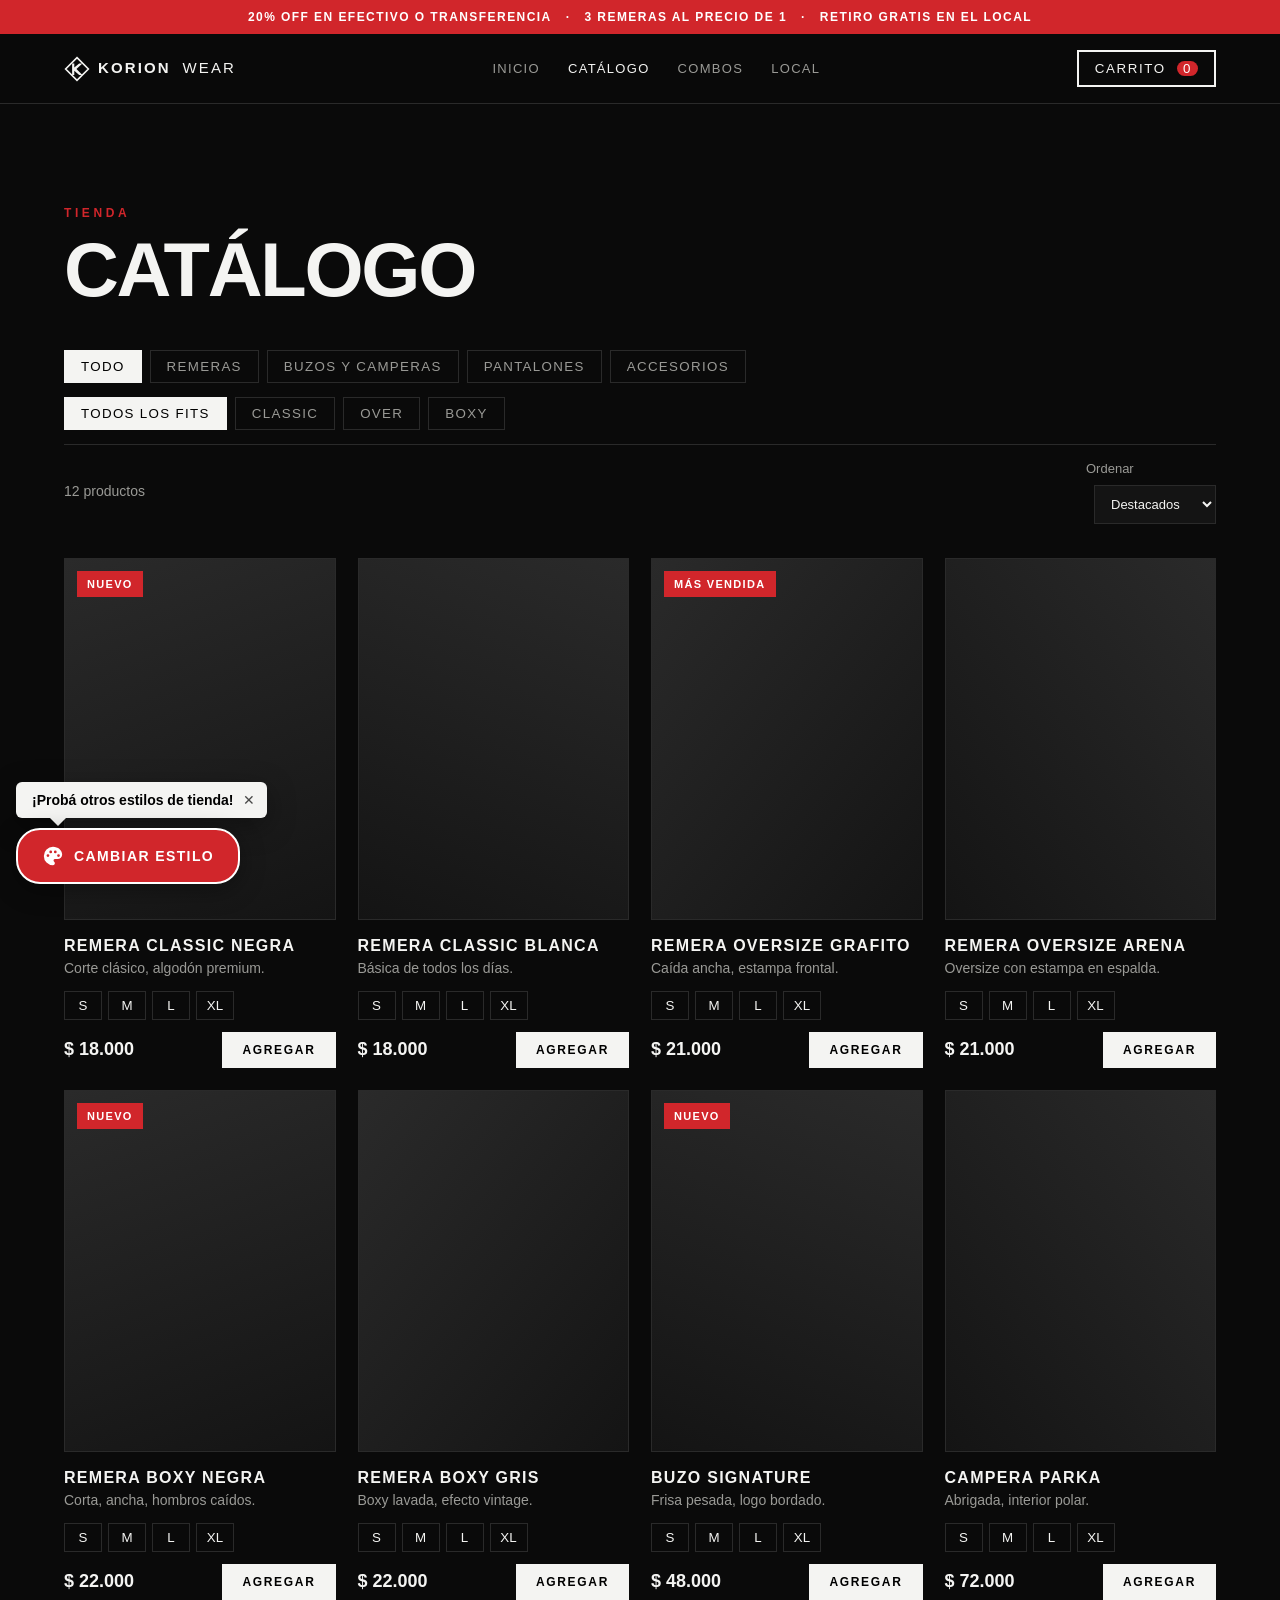
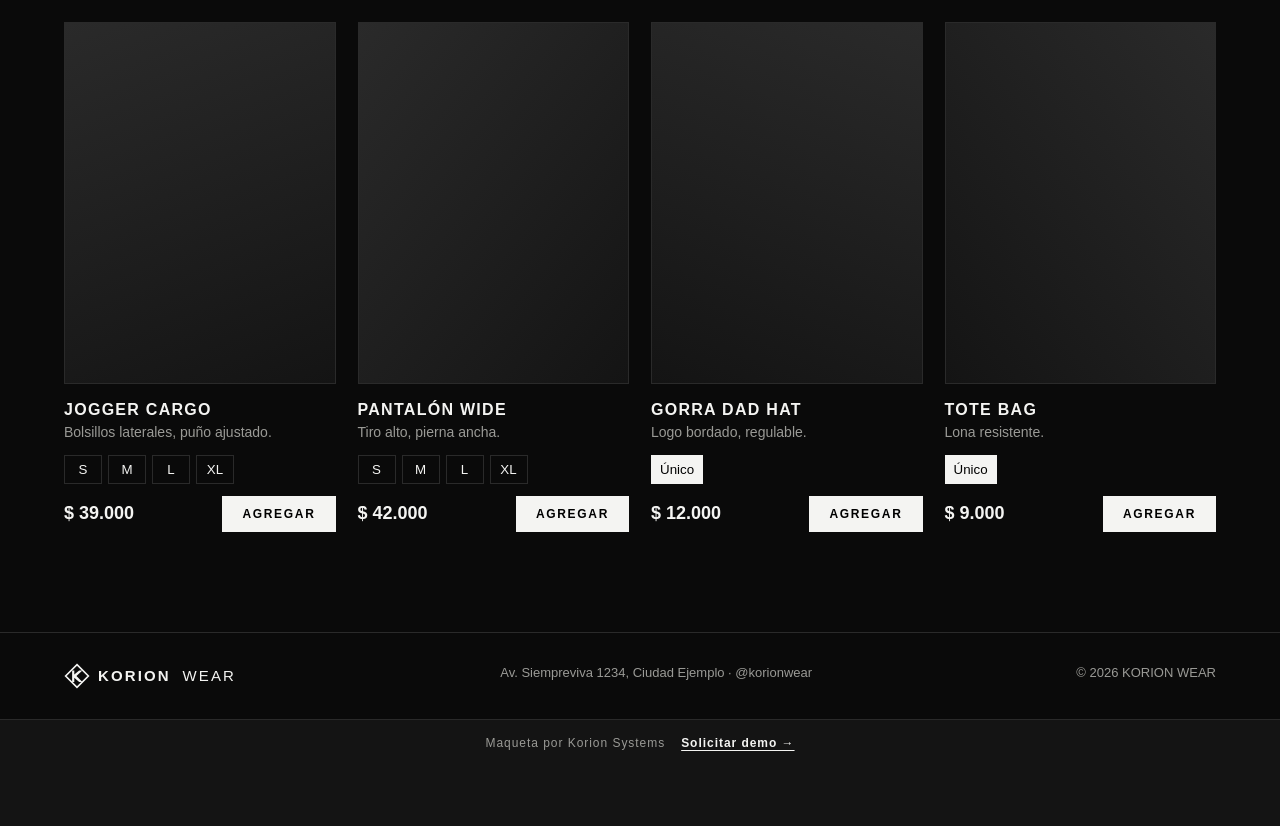
==== catalogo.html @ 6820a836 "Add Korion Wear storefront demo with catalog, combos, cart, checkout and theme switcher Co-Authored-" ====
<!doctype html>
<html lang="es">
<head>
<meta charset="utf-8">
<meta name="viewport" content="width=device-width, initial-scale=1">
<title>Catálogo — Korion Wear</title>
<link rel="stylesheet" href="styles.css">
<script>try{var t=sessionStorage.getItem("theme");if(t)document.documentElement.dataset.theme=t}catch(e){}</script>
</head>
<body data-page="catalog">
<main class="section">
  <div class="head"><p class="eyebrow">Tienda</p><h1 class="h-page">Catálogo</h1></div>
  <div class="filters">
    <div class="chips" id="catChips"></div>
    <div class="chips" id="fitChips"></div>
    <div class="sortbar">
      <span id="resultCount"></span>
      <label>Ordenar
        <select id="sort">
          <option value="default">Destacados</option>
          <option value="asc">Menor precio</option>
          <option value="desc">Mayor precio</option>
        </select>
      </label>
    </div>
  </div>
  <div class="grid" id="grid"></div>
</main>
<script src="js/data.js"></script>
<script src="js/app.js"></script>
<script src="js/pages.js"></script>
</body>
</html>
---- styles.css ----
:root{
  --bg:#0a0a0a; --bg2:#141414; --fg:#f4f4f2; --mute:#9a9a96; --red:#d1262b; --line:#2a2a2a;
  --inv:#000; --on-acc:#fff; --btn:var(--fg); --btn-ink:var(--inv); --glow:#1f1f1f; --ph:#2a2a2a;
  --font:"Helvetica Neue",Arial,sans-serif; --font-head:var(--font); --tt:uppercase; --r:0px; --stroke:2px;
}
*{box-sizing:border-box;margin:0;padding:0}
html{scroll-behavior:smooth}
body{background:var(--bg);color:var(--fg);font-family:var(--font);line-height:1.5;-webkit-font-smoothing:antialiased}
a{color:inherit;text-decoration:none}

.topbar{display:flex;justify-content:center;gap:14px;flex-wrap:wrap;background:var(--red);color:var(--on-acc);font-size:12px;letter-spacing:.12em;text-transform:uppercase;padding:8px 16px;font-weight:700}

.nav{position:sticky;top:0;z-index:10;display:flex;align-items:center;justify-content:space-between;padding:16px 5vw;background:color-mix(in srgb,var(--bg) 88%,transparent);backdrop-filter:blur(10px);border-bottom:1px solid var(--line)}
.logo{font-weight:900;letter-spacing:.14em;font-size:15px}
.logo b{font-weight:300;margin-left:4px}
.logo{display:inline-flex;align-items:center;gap:8px}
.mk{width:26px;height:26px;color:var(--fg)}
.pin{width:64px;height:64px;color:var(--red)}
.nav nav{display:flex;gap:28px;font-size:13px;letter-spacing:.1em;text-transform:uppercase;color:var(--mute)}
.nav nav a:hover{color:var(--fg)}

.btn{display:inline-block;background:var(--btn);color:var(--btn-ink);padding:15px 30px;font-weight:800;font-size:13px;letter-spacing:.14em;text-transform:uppercase;border:2px solid var(--btn);transition:.2s}
.btn:hover{background:transparent;color:var(--btn)}
.btn-ghost{background:transparent;color:var(--fg);border-color:var(--fg)}
.btn-ghost:hover{background:var(--fg);color:var(--inv)}
.btn-sm{padding:9px 18px;font-size:12px}

.eyebrow{font-size:12px;letter-spacing:.3em;text-transform:uppercase;color:var(--red);font-weight:800;margin-bottom:14px}
.lead{color:var(--mute);font-size:18px;max-width:520px;margin:18px 0 30px}

.hero{position:relative;min-height:82vh;display:flex;align-items:center;padding:0 5vw;overflow:hidden;background:radial-gradient(circle at 75% 45%,var(--glow) 0,var(--bg) 60%)}
.hero-bg{position:absolute;left:-2vw;bottom:-4vw;font-size:19vw;font-weight:900;color:transparent;-webkit-text-stroke:1px var(--line);white-space:nowrap;line-height:1;user-select:none}
.hero-content{position:relative;z-index:2}
h1{font-size:clamp(56px,10vw,150px);line-height:.9;font-weight:900;text-transform:uppercase;letter-spacing:-.03em}
h1 span{color:transparent;-webkit-text-stroke:var(--stroke) var(--fg)}
.hero-skull{position:absolute;right:8vw;top:50%;transform:translateY(-50%) rotate(8deg);width:min(40vw,420px);height:min(40vw,420px);color:var(--fg);opacity:.9}
.cta{display:flex;gap:14px;flex-wrap:wrap}
.cta.center{justify-content:center}

.marquee{overflow:hidden;background:var(--btn);color:var(--btn-ink);border-block:2px solid var(--inv)}
.track{display:flex;gap:40px;width:max-content;padding:14px 0;animation:slide 28s linear infinite;font-weight:900;text-transform:uppercase;letter-spacing:.14em;font-size:15px}
@keyframes slide{to{transform:translateX(-50%)}}

.section{padding:100px 5vw}
.section.dark{background:var(--bg2)}
.head{margin-bottom:46px}
h2{font-size:clamp(34px,5vw,64px);line-height:1;font-weight:900;text-transform:uppercase;letter-spacing:-.02em}

.grid{display:grid;grid-template-columns:repeat(4,1fr);gap:22px}
.card h3{margin-top:14px;font-size:16px;text-transform:uppercase;letter-spacing:.08em}
.card p{color:var(--mute);font-size:14px}
.img{position:relative;aspect-ratio:3/4;border:1px solid var(--line);overflow:hidden;transition:.3s;display:flex;align-items:center;justify-content:center}
.img::after{content:"";width:64px;height:64px;opacity:.3;background:currentColor;-webkit-mask:url("data:image/svg+xml,%3Csvg xmlns='http://www.w3.org/2000/svg' viewBox='0 0 48 48'%3E%3Cpath d='M24 3 45 24 24 45 3 24Z' fill='none' stroke='black' stroke-width='3'/%3E%3Cpath d='M15 14h4v7l9-7h6l-11 10 11 11h-6l-9-8v8h-4Z'/%3E%3C/svg%3E") center/contain no-repeat;mask:url("data:image/svg+xml,%3Csvg xmlns='http://www.w3.org/2000/svg' viewBox='0 0 48 48'%3E%3Cpath d='M24 3 45 24 24 45 3 24Z' fill='none' stroke='black' stroke-width='3'/%3E%3Cpath d='M15 14h4v7l9-7h6l-11 10 11 11h-6l-9-8v8h-4Z'/%3E%3C/svg%3E") center/contain no-repeat}
.card:hover .img{transform:translateY(-6px);border-color:var(--fg)}
.i1{background:linear-gradient(160deg,var(--ph),var(--bg2))}
.i2{background:linear-gradient(200deg,var(--ph),var(--bg2))}
.i3{background:linear-gradient(130deg,var(--ph),var(--bg2))}
.i4{background:linear-gradient(230deg,var(--ph),var(--bg2))}
.tag{position:absolute;top:12px;left:12px;z-index:2;background:var(--red);color:var(--on-acc);font-size:11px;font-weight:800;letter-spacing:.12em;text-transform:uppercase;padding:5px 10px}

.fits{display:grid;grid-template-columns:repeat(3,1fr);gap:22px}
.fit{border:1px solid var(--line);padding:40px 30px;transition:.25s}
.fit:hover{background:var(--btn);color:var(--btn-ink)}
.fit:hover p,.fit:hover span{color:inherit;opacity:.75}
.fit span{color:var(--red);font-weight:900;font-size:14px;letter-spacing:.2em}
.fit h3{font-size:44px;text-transform:uppercase;font-weight:900;margin:50px 0 10px}
.fit p{color:var(--mute)}

.combo{display:grid;grid-template-columns:1.4fr 1fr;gap:50px;align-items:center}
.badge{aspect-ratio:1;max-width:340px;justify-self:center;width:100%;border-radius:50%;border:3px dashed var(--fg);display:flex;flex-direction:column;align-items:center;justify-content:center;text-align:center;transform:rotate(-8deg)}
.badge b{font-size:clamp(70px,10vw,120px);font-weight:900;line-height:1}
.badge small{text-transform:uppercase;letter-spacing:.18em;font-size:13px;font-weight:700}

.local{display:grid;grid-template-columns:1fr 1fr;gap:50px;align-items:center}
.info{list-style:none;border-top:1px solid var(--line)}
.info li{padding:16px 0;border-bottom:1px solid var(--line);color:var(--mute)}
.info b{display:inline-block;width:110px;color:var(--fg);text-transform:uppercase;font-size:12px;letter-spacing:.14em}
.map{aspect-ratio:4/3;border:1px solid var(--line);background:
  repeating-linear-gradient(0deg,transparent 0 39px,var(--line) 39px 40px),
  repeating-linear-gradient(90deg,transparent 0 39px,var(--line) 39px 40px),var(--bg2);
  display:flex;align-items:center;justify-content:center;font-size:64px}

.contact{text-align:center}
.contact .lead{margin-inline:auto}

footer{display:flex;justify-content:space-between;flex-wrap:wrap;gap:10px;padding:30px 5vw;border-top:1px solid var(--line);font-size:13px;color:var(--mute)}
footer .logo{color:var(--fg)}

@media(max-width:900px){
  .nav nav{display:none}
  .grid{grid-template-columns:repeat(2,1fr)}
  .fits,.combo,.local{grid-template-columns:1fr}
  .hero-skull{opacity:.18;right:-6vw}
  .section{padding:70px 5vw}
}
@media(prefers-reduced-motion:reduce){.track{animation:none}html{scroll-behavior:auto}}

/* ===== Catálogo / tienda ===== */
.nav nav a.on{color:var(--fg)}
.cart-btn{background:none;border:2px solid var(--fg);color:var(--fg);padding:9px 16px;font:800 12px inherit;font-family:inherit;letter-spacing:.12em;text-transform:uppercase;cursor:pointer}
.cart-btn span{display:inline-block;min-width:20px;margin-left:6px;background:var(--red);color:var(--on-acc);border-radius:10px;padding:0 6px;text-align:center}
.cart-btn:hover{background:var(--btn);color:var(--btn-ink)}
.h-page{font-size:clamp(40px,6vw,76px)}
.row-head{display:flex;justify-content:space-between;align-items:end;gap:20px;flex-wrap:wrap}
.sub{margin:34px 0 10px;text-transform:uppercase;letter-spacing:.12em;font-size:14px}

.filters{display:flex;flex-direction:column;gap:14px;margin-bottom:34px}
.chips{display:flex;gap:8px;flex-wrap:wrap}
.chip{background:none;color:var(--mute);border:1px solid var(--line);padding:8px 16px;font:700 12px inherit;font-family:inherit;letter-spacing:.1em;text-transform:uppercase;cursor:pointer}
.chip:hover{color:var(--fg);border-color:var(--fg)}
.chip.on{background:var(--btn);color:var(--btn-ink);border-color:var(--btn)}
.sortbar{display:flex;justify-content:space-between;align-items:center;color:var(--mute);font-size:14px;border-top:1px solid var(--line);padding-top:14px}
select,input:not([type=radio]){background:var(--bg2);color:var(--fg);border:1px solid var(--line);padding:10px 12px;font:inherit;width:100%}
.sortbar select{width:auto;margin-left:8px}
select:focus,input:focus,button:focus-visible,a:focus-visible{outline:2px solid var(--red);outline-offset:2px}

.sizes{display:flex;gap:6px;margin:12px 0}
.size{min-width:38px;padding:6px 8px;background:none;color:var(--fg);border:1px solid var(--line);font:700 12px inherit;font-family:inherit;cursor:pointer}
.size:hover{border-color:var(--fg)}
.size.sel{background:var(--btn);color:var(--btn-ink);border-color:var(--btn)}
.buy{display:flex;justify-content:space-between;align-items:center}
.buy b{font-size:18px}
button.btn{cursor:pointer;font-family:inherit}
.empty{color:var(--mute);text-align:center;padding:40px 0;grid-column:1/-1;display:flex;flex-direction:column;gap:16px;align-items:center}

.combo-cards{display:grid;grid-template-columns:repeat(auto-fit,minmax(280px,1fr));gap:22px}
.combo-card{display:flex;flex-direction:column;gap:10px;padding:40px 30px;border:2px dashed var(--fg);transition:.25s}
.combo-card small{text-transform:uppercase;letter-spacing:.2em;color:var(--red);font-weight:800}
.combo-card b{font-size:clamp(26px,3vw,38px);line-height:1.1;text-transform:uppercase}
.combo-card span{margin-top:14px;font-weight:700;letter-spacing:.1em;text-transform:uppercase;font-size:13px}
.combo-card:hover{background:var(--btn);color:var(--btn-ink)}
.combo-card:hover small{color:var(--red)}
a.fit{display:block}

.builder{border:1px solid var(--line);padding:36px;margin-bottom:34px;background:var(--bg2)}
.builder h2{font-size:clamp(28px,4vw,48px)}
.slots{display:grid;gap:12px;margin:26px 0}
.slot{display:grid;grid-template-columns:90px 1fr 90px;gap:12px;align-items:center}
.slot span{font-size:12px;letter-spacing:.14em;text-transform:uppercase;color:var(--mute)}
.builder-sum{display:flex;gap:30px;align-items:end;flex-wrap:wrap;border-top:1px solid var(--line);padding-top:24px}
.builder-sum small{display:block;font-size:11px;letter-spacing:.14em;text-transform:uppercase;color:var(--mute)}
.builder-sum s{color:var(--mute);font-size:18px}
.builder-sum b{font-size:30px}
.builder-sum em{font-style:normal;color:var(--red);font-weight:800;font-size:20px}
.builder-sum .btn{margin-left:auto}

/* Carrito */
.overlay{position:fixed;inset:0;background:rgba(0,0,0,.6);opacity:0;pointer-events:none;transition:.25s;z-index:40}
.overlay.open{opacity:1;pointer-events:auto}
.drawer{position:fixed;top:0;right:0;height:100%;width:min(420px,100%);background:var(--bg);border-left:1px solid var(--line);z-index:50;display:flex;flex-direction:column;transform:translateX(100%);transition:.3s}
.drawer.open{transform:none}
.drawer-head{display:flex;justify-content:space-between;align-items:center;padding:20px 24px;border-bottom:1px solid var(--line)}
.drawer-head h3{text-transform:uppercase;letter-spacing:.14em}
.drawer-head button{background:none;border:0;color:var(--fg);font-size:20px;cursor:pointer}
.drawer-body{flex:1;overflow:auto;padding:10px 24px}
.drawer-foot{padding:20px 24px;border-top:1px solid var(--line);display:flex;flex-direction:column;gap:12px}
.drawer-foot small{color:var(--mute)}
.drawer-foot .btn{text-align:center}
.line{display:flex;justify-content:space-between;gap:14px;padding:16px 0;border-bottom:1px solid var(--line)}
.line small{display:block;color:var(--mute);font-size:13px}
.qty{display:flex;align-items:center;gap:10px;align-self:start}
.qty button{width:28px;height:28px;background:none;color:var(--fg);border:1px solid var(--line);cursor:pointer;font-size:16px}
.qty button:hover{border-color:var(--fg)}
.row{display:flex;justify-content:space-between;padding:8px 0}
.row.save{color:var(--red)}
.row.total{border-top:1px solid var(--fg);margin-top:8px;font-size:20px}

#toast{position:fixed;left:50%;bottom:28px;transform:translate(-50%,20px);background:var(--btn);color:var(--btn-ink);padding:12px 22px;font-weight:700;opacity:0;pointer-events:none;transition:.25s;z-index:60}
#toast.show{opacity:1;transform:translate(-50%,0)}

/* Pago */
.checkout{display:grid;grid-template-columns:1.3fr 1fr;gap:40px;align-items:start}
.checkout[hidden],[hidden]{display:none!important}
fieldset{border:1px solid var(--line);padding:24px;margin-bottom:22px;display:grid;gap:14px}
legend{padding:0 10px;text-transform:uppercase;letter-spacing:.14em;font-size:12px;color:var(--red);font-weight:800}
label{display:grid;gap:6px;font-size:13px;color:var(--mute)}
label.opt{display:flex;align-items:center;gap:10px;color:var(--fg);font-size:15px;cursor:pointer}
.summary{background:var(--bg2);border:1px solid var(--line);padding:26px;position:sticky;top:90px}
.summary h3{text-transform:uppercase;letter-spacing:.14em;margin-bottom:10px}
.ok{max-width:620px}
.note{color:var(--mute);font-size:13px;margin-bottom:24px}

@media(max-width:900px){
  .nav{flex-wrap:wrap;gap:10px}
  .nav nav{display:flex!important;order:3;width:100%;overflow-x:auto;gap:22px}
  .checkout{grid-template-columns:1fr}
  .summary{position:static}
  .slot{grid-template-columns:1fr 80px}
  .slot span{grid-column:1/-1}
  .builder{padding:22px}
  .builder-sum .btn{margin-left:0;width:100%}
}

.img img{position:absolute;inset:0;width:100%;height:100%;object-fit:cover;filter:grayscale(.35) contrast(1.05);transition:.4s}
.card:hover .img img{transform:scale(1.04);filter:none}
.img.has-img::after{display:none}

/* ===== Responsive ===== */
img,svg{max-width:100%}
body{overflow-x:hidden}
@media(max-width:1200px){.grid{grid-template-columns:repeat(3,1fr)}}
@media(max-width:900px){
  .grid{grid-template-columns:repeat(2,1fr);gap:16px}
  .hero{min-height:70vh;padding-block:60px}
  .section{padding:60px 5vw}
  .map{aspect-ratio:16/9}
  footer{flex-direction:column;text-align:center;align-items:center}
}
@media(max-width:600px){
  .topbar{font-size:10px;gap:6px 10px;padding:6px 12px}
  .topbar span:nth-child(n+3){display:none}
  .nav{padding:12px 5vw}
  .logo{font-size:13px}
  .lead{font-size:16px}
  .btn{padding:13px 22px}
  .cta .btn{flex:1;text-align:center}
  .hero{min-height:64vh}
  .section{padding:48px 5vw}
  .head{margin-bottom:28px}
  .card h3{font-size:14px}
  .card p{font-size:13px}
  .sizes{flex-wrap:wrap;gap:4px}
  .size{min-width:34px;padding:5px 6px}
  .buy{flex-direction:column;align-items:stretch;gap:8px}
  .buy .btn{text-align:center}
  .fit{padding:28px 22px}
  .fit h3{font-size:34px;margin-top:30px}
  .combo-card{padding:28px 22px}
  .builder{padding:18px}
  .builder-sum{gap:16px}
  .builder-sum>div{flex:1 1 40%}
  .info b{display:block;width:auto;margin-bottom:2px}
  fieldset{padding:16px}
  .drawer-head,.drawer-body,.drawer-foot{padding-inline:16px}
  .sortbar{flex-direction:column;align-items:flex-start;gap:10px}
  .sortbar select{margin-left:0}
}
@media(max-width:380px){.grid{grid-template-columns:1fr}}

/* Aviso demo y tarjeta */
.demo-note{border:1px solid var(--red);background:color-mix(in srgb,var(--red) 10%,transparent);padding:16px 20px;margin-bottom:30px;color:var(--fg);font-size:14px;max-width:900px}
.demo-note b{color:var(--red)}
.cardbox{display:grid;gap:14px;border:1px dashed var(--mute);padding:18px;margin-top:6px}
.card-warn{color:var(--red);font-weight:800;font-size:12px;letter-spacing:.12em}
.cardtype{display:flex;gap:24px}
.two{display:grid;grid-template-columns:1fr 1fr;gap:14px}

/* ===== Temas ===== */
h1,h2,h3,.logo,.btn,.chip,.cart-btn{font-family:var(--font-head)}
h1,h2,h3,.fit h3,.card h3,.combo-card b{text-transform:var(--tt)}
.btn,.chip,.size,.cart-btn,.img,.fit,.builder,.combo-card,fieldset,.summary,.cardbox,.demo-note,select,input:not([type=radio]),.qty button,.map,#toast,.themepanel{border-radius:var(--r)}
.tag{border-radius:calc(var(--r)/2)}
.badge{border-color:var(--btn)}

html[data-theme="minimal"]{
  --bg:#fafaf8; --bg2:#f0f0ec; --fg:#141414; --mute:#6b6b66; --red:#141414; --line:#dcdcd5;
  --inv:#fafaf8; --on-acc:#fafaf8; --glow:#ececE6; --ph:#e4e4de; --tt:none; --stroke:1px;
  --font:"Inter","Helvetica Neue",Arial,sans-serif;
}
html[data-theme="minimal"] h1,html[data-theme="minimal"] h2{font-weight:600;letter-spacing:-.04em}
html[data-theme="minimal"] .img img{filter:none}

html[data-theme="boutique"]{
  --bg:#f3ece2; --bg2:#e9dfd0; --fg:#2e2418; --mute:#7a6a58; --red:#8a4b2d; --line:#d6c8b3;
  --inv:#f3ece2; --on-acc:#fbf6ee; --glow:#e6d9c5; --ph:#d9c9b0; --tt:none; --stroke:1px;
  --font:Georgia,"Times New Roman",serif; --font-head:Georgia,"Times New Roman",serif;
}
html[data-theme="boutique"] h1,html[data-theme="boutique"] h2{font-weight:400;font-style:italic;letter-spacing:-.01em}
html[data-theme="boutique"] .logo{letter-spacing:.3em;font-weight:400}
html[data-theme="boutique"] .img img{filter:sepia(.25)}

html[data-theme="deportivo"]{
  --bg:#0d0d0d; --bg2:#181818; --fg:#ffffff; --mute:#b3b3a8; --red:#ffd400; --line:#303030;
  --inv:#000; --on-acc:#000; --btn:#ffd400; --btn-ink:#000; --glow:#2b2600; --ph:#3a3300;
  --font:"Arial Black",Impact,"Helvetica Neue",Arial,sans-serif; --font-head:"Arial Black",Impact,Arial,sans-serif; --stroke:2px;
}
html[data-theme="deportivo"] h1,html[data-theme="deportivo"] h2{font-style:italic;letter-spacing:-.04em}
html[data-theme="deportivo"] .marquee{background:var(--btn)}
html[data-theme="deportivo"] .img img{filter:contrast(1.1) saturate(1.2)}

html[data-theme="pastel"]{
  --bg:#fff6fa; --bg2:#ffe8f1; --fg:#2d2250; --mute:#7b6f9c; --red:#ff5c9a; --line:#f3cfe0;
  --inv:#fff; --on-acc:#fff; --btn:#2d2250; --btn-ink:#fff; --glow:#ffdcec; --ph:#ffd0e3; --tt:none; --r:16px; --stroke:2px;
  --font:"Trebuchet MS","Avenir Next",system-ui,sans-serif; --font-head:"Trebuchet MS","Avenir Next",system-ui,sans-serif;
}
html[data-theme="pastel"] h1,html[data-theme="pastel"] h2{font-weight:800;letter-spacing:-.03em}
html[data-theme="pastel"] .img img{filter:saturate(1.1)}
html[data-theme="pastel"] .badge{border-radius:50%}

/* Panel de estilos y sello Korion */
.themebtn{position:fixed;left:16px;bottom:16px;z-index:35;display:flex;align-items:center;gap:10px;background:var(--red);color:var(--on-acc);border:2px solid var(--on-acc);padding:15px 24px;font:800 14px var(--font-head);letter-spacing:.1em;animation:pulse 2.4s infinite;text-transform:uppercase;cursor:pointer;box-shadow:0 6px 24px rgba(0,0,0,.35);border-radius:calc(var(--r) + 24px)}
.themepanel{position:fixed;left:16px;bottom:68px;z-index:36;width:min(320px,calc(100vw - 32px));background:var(--bg2);color:var(--fg);border:1px solid var(--line);padding:18px;display:none;gap:14px;box-shadow:0 12px 40px rgba(0,0,0,.4)}
.themepanel.open{display:grid}
.themepanel h4{font-size:12px;letter-spacing:.16em;text-transform:uppercase;color:var(--red)}
.themes{display:grid;gap:8px}
.theme-opt{display:flex;align-items:center;gap:12px;background:none;color:var(--fg);border:1px solid var(--line);padding:9px 12px;cursor:pointer;font:600 14px var(--font);text-align:left;border-radius:var(--r)}
.theme-opt.on{border-color:var(--fg);background:var(--bg)}
.dots{display:inline-flex}
.dots i{width:16px;height:16px;border-radius:50%;border:1px solid rgba(128,128,128,.4);margin-right:-5px}
.namebox{display:grid;gap:8px}
.namebox label{font-size:12px}
.namebox .row2{display:flex;gap:8px}
.namebox button{background:var(--btn);color:var(--btn-ink);border:0;padding:0 14px;font:700 12px var(--font);cursor:pointer;border-radius:var(--r)}
.namebox button.alt{background:none;color:var(--mute);border:1px solid var(--line)}
.seal{display:flex;justify-content:center;gap:8px 16px;flex-wrap:wrap;padding:14px 5vw 74px;font-size:12px;letter-spacing:.08em;color:var(--mute);background:var(--bg2);border-top:1px solid var(--line);text-align:center}
.seal a{color:var(--fg);font-weight:700;text-decoration:underline;text-underline-offset:3px}
@media(max-width:600px){.themebtn{padding:10px 14px}}

/* ===== Temas: formato / layout =====
   Los cambios de estructura solo afectan el contenido de la tienda (main) y el header;
   la página de pago conserva su formato en todos los temas. */

/* ---------- MINIMALISTA: aireado, centrado, tipo galería ---------- */
html[data-theme="minimal"] .topbar{background:var(--bg2);color:var(--mute);font-weight:500;letter-spacing:.08em}
html[data-theme="minimal"] .nav{border-bottom:0;padding-block:22px}
html[data-theme="minimal"] .cart-btn{border:0;background:none;padding:0;text-decoration:underline;text-underline-offset:4px;color:var(--fg)}
html[data-theme="minimal"] .cart-btn:hover{background:none;color:var(--mute)}
html[data-theme="minimal"] body:not([data-page="checkout"]) main .hero{justify-content:center;text-align:center;min-height:66vh;background:none}
html[data-theme="minimal"] body:not([data-page="checkout"]) main .hero .lead{margin-inline:auto}
html[data-theme="minimal"] body:not([data-page="checkout"]) main .hero .cta{justify-content:center}
html[data-theme="minimal"] body:not([data-page="checkout"]) main .hero-skull,html[data-theme="minimal"] body:not([data-page="checkout"]) main .hero-bg{display:none}
html[data-theme="minimal"] body:not([data-page="checkout"]) main h1{font-size:clamp(44px,8vw,112px);font-weight:600}
html[data-theme="minimal"] body:not([data-page="checkout"]) main h1 span{-webkit-text-stroke:0;color:var(--mute)}
html[data-theme="minimal"] body:not([data-page="checkout"]) main .marquee{background:none;color:var(--mute);border:0;border-block:1px solid var(--line)}
html[data-theme="minimal"] body:not([data-page="checkout"]) main .section.dark{background:none}
html[data-theme="minimal"] body:not([data-page="checkout"]) main .grid{gap:52px 28px}
html[data-theme="minimal"] body:not([data-page="checkout"]) main .img{border:0;aspect-ratio:4/5;background:var(--bg2)}
html[data-theme="minimal"] body:not([data-page="checkout"]) main .card h3{font-weight:500;letter-spacing:0;font-size:15px}
html[data-theme="minimal"] body:not([data-page="checkout"]) main .tag{background:var(--bg);color:var(--fg);font-weight:600}
html[data-theme="minimal"] body:not([data-page="checkout"]) main .fits{grid-template-columns:1fr;gap:0}
html[data-theme="minimal"] body:not([data-page="checkout"]) main .fit{border:0;border-top:1px solid var(--line);padding:26px 0;background:none;color:inherit}
html[data-theme="minimal"] body:not([data-page="checkout"]) main .fit:hover{background:none;color:inherit;padding-left:14px}
html[data-theme="minimal"] body:not([data-page="checkout"]) main .fit span{color:var(--mute)}
html[data-theme="minimal"] body:not([data-page="checkout"]) main .fit h3{margin:14px 0 6px;font-size:30px;font-weight:500}
html[data-theme="minimal"] body:not([data-page="checkout"]) main .combo-card{border:1px solid var(--line);border-radius:0}
html[data-theme="minimal"] body:not([data-page="checkout"]) main .combo-card:hover{background:var(--bg2);color:var(--fg)}
@media(min-width:901px){
  html[data-theme="minimal"] .nav{display:grid;grid-template-columns:1fr auto 1fr}
  html[data-theme="minimal"] .nav .logo{order:2;justify-self:center}
  html[data-theme="minimal"] .nav nav{order:1}
  html[data-theme="minimal"] .nav .cart-btn{order:3;justify-self:end}
  html[data-theme="minimal"] body:not([data-page="checkout"]) main .grid{grid-template-columns:repeat(3,1fr)}
  html[data-theme="minimal"] body:not([data-page="checkout"]) main .fit{display:grid;grid-template-columns:70px 220px 1fr;align-items:center;gap:20px}
  html[data-theme="minimal"] body:not([data-page="checkout"]) main .fit h3{margin:0}
}

/* ---------- BOUTIQUE: editorial, centrado, arcos y marcos ---------- */
html[data-theme="boutique"] .topbar{background:var(--fg);color:var(--inv);text-transform:none;font-style:italic;font-weight:400;letter-spacing:.06em;font-size:13px}
html[data-theme="boutique"] .nav{border-bottom:3px double var(--line)}
html[data-theme="boutique"] .logo{font-size:20px}
html[data-theme="boutique"] .nav nav a{font-style:italic;text-transform:none;letter-spacing:.04em;font-size:15px}
html[data-theme="boutique"] .cart-btn{border-color:var(--fg);font-style:italic;text-transform:none;letter-spacing:.04em;font-size:14px}
html[data-theme="boutique"] body:not([data-page="checkout"]) main .hero{flex-direction:column;justify-content:center;text-align:center;margin:28px 5vw;border:1px solid var(--fg);outline:1px solid var(--fg);outline-offset:-10px;min-height:68vh;background:var(--bg2)}
html[data-theme="boutique"] body:not([data-page="checkout"]) main .hero .lead{margin-inline:auto}
html[data-theme="boutique"] body:not([data-page="checkout"]) main .hero .cta{justify-content:center}
html[data-theme="boutique"] body:not([data-page="checkout"]) main .hero-bg{display:none}
html[data-theme="boutique"] body:not([data-page="checkout"]) main .hero-skull{right:auto;left:50%;top:50%;transform:translate(-50%,-50%);opacity:.07;color:var(--red)}
html[data-theme="boutique"] body:not([data-page="checkout"]) main h1{font-weight:400;font-style:italic;font-size:clamp(50px,8vw,120px)}
html[data-theme="boutique"] body:not([data-page="checkout"]) main h1 span{color:var(--red);-webkit-text-stroke:0}
html[data-theme="boutique"] body:not([data-page="checkout"]) main .marquee{background:none;color:var(--mute);border:0;border-block:1px solid var(--line);font-style:italic;text-transform:none;font-weight:400}
html[data-theme="boutique"] body:not([data-page="checkout"]) main .head{text-align:center}
html[data-theme="boutique"] body:not([data-page="checkout"]) main .head::after{content:"";display:block;width:60px;height:1px;background:var(--red);margin:20px auto 0}
html[data-theme="boutique"] body:not([data-page="checkout"]) main .row-head{flex-direction:column;align-items:center}
html[data-theme="boutique"] body:not([data-page="checkout"]) main .filters{align-items:center}
html[data-theme="boutique"] body:not([data-page="checkout"]) main .chips{justify-content:center}
html[data-theme="boutique"] body:not([data-page="checkout"]) main .sortbar{width:100%}
html[data-theme="boutique"] body:not([data-page="checkout"]) main .grid{gap:48px 34px}
html[data-theme="boutique"] body:not([data-page="checkout"]) main .card{text-align:center}
html[data-theme="boutique"] body:not([data-page="checkout"]) main .img{aspect-ratio:3/4;border-radius:999px 999px 0 0;border:1px solid var(--line)}
html[data-theme="boutique"] body:not([data-page="checkout"]) main .card h3{font-weight:400;font-style:italic;font-size:19px;letter-spacing:0}
html[data-theme="boutique"] body:not([data-page="checkout"]) main .sizes{justify-content:center}
html[data-theme="boutique"] body:not([data-page="checkout"]) main .buy{flex-direction:column;gap:10px}
html[data-theme="boutique"] body:not([data-page="checkout"]) main .buy b{font-weight:400;font-size:20px}
html[data-theme="boutique"] body:not([data-page="checkout"]) main .tag{top:auto;bottom:14px;left:50%;transform:translateX(-50%)}
html[data-theme="boutique"] body:not([data-page="checkout"]) main .section.dark{background:var(--bg2)}
html[data-theme="boutique"] body:not([data-page="checkout"]) main .fits{grid-template-columns:1fr}
html[data-theme="boutique"] body:not([data-page="checkout"]) main .fit{border:0;border-radius:0;text-align:center;padding:30px;background:none;color:inherit}
html[data-theme="boutique"] body:not([data-page="checkout"]) main .fit:hover{background:none;color:var(--red)}
html[data-theme="boutique"] body:not([data-page="checkout"]) main .fit h3{font-style:italic;font-weight:400;margin:14px 0 8px}
html[data-theme="boutique"] body:not([data-page="checkout"]) main .combo-card{border:5px double var(--fg);border-radius:0;text-align:center;align-items:center}
html[data-theme="boutique"] body:not([data-page="checkout"]) main .combo-card:hover{background:var(--bg2);color:var(--red)}
html[data-theme="boutique"] body:not([data-page="checkout"]) main .combo-card small,html[data-theme="boutique"] body:not([data-page="checkout"]) main .combo-card:hover small{color:var(--red)}
@media(min-width:901px){
  html[data-theme="boutique"] .nav{flex-direction:column;gap:14px;position:sticky}
  html[data-theme="boutique"] .nav .cart-btn{position:absolute;right:5vw;top:22px}
  html[data-theme="boutique"] body:not([data-page="checkout"]) main .grid{grid-template-columns:repeat(3,1fr)}
  html[data-theme="boutique"] body:not([data-page="checkout"]) main .fits{grid-template-columns:repeat(3,1fr)}
  html[data-theme="boutique"] body:not([data-page="checkout"]) main .fit{border-left:1px solid var(--line)}
  html[data-theme="boutique"] body:not([data-page="checkout"]) main .fit:first-child{border-left:0}
}

/* ---------- DEPORTIVO: agresivo, diagonales y cortes ---------- */
html[data-theme="deportivo"] .topbar{font-style:italic}
html[data-theme="deportivo"] .nav{border-bottom:4px solid var(--red)}
html[data-theme="deportivo"] .logo{font-style:italic;font-size:20px}
html[data-theme="deportivo"] .nav nav a{font-style:italic;font-weight:900;color:var(--fg)}
html[data-theme="deportivo"] .btn,html[data-theme="deportivo"] .chip,html[data-theme="deportivo"] .cart-btn,html[data-theme="deportivo"] .size,html[data-theme="deportivo"] .tag{transform:skewX(-10deg);border-radius:0}
html[data-theme="deportivo"] .btn,html[data-theme="deportivo"] .chip,html[data-theme="deportivo"] .cart-btn{font-style:italic}
html[data-theme="deportivo"] footer{border-top:4px solid var(--red)}
html[data-theme="deportivo"] body:not([data-page="checkout"]) main .hero{clip-path:polygon(0 0,100% 0,100% 90%,0 100%);padding-bottom:6vw;min-height:86vh}
html[data-theme="deportivo"] body:not([data-page="checkout"]) main h1{font-size:clamp(64px,13vw,190px);font-style:italic;line-height:.85}
html[data-theme="deportivo"] body:not([data-page="checkout"]) main .hero-skull{color:var(--red);opacity:.95;transform:translateY(-50%) rotate(-10deg)}
html[data-theme="deportivo"] body:not([data-page="checkout"]) main .hero-bg{-webkit-text-stroke:1px var(--red);opacity:.35}
html[data-theme="deportivo"] body:not([data-page="checkout"]) main .marquee{transform:rotate(-1.5deg);margin:34px -12px;border:0;position:relative;z-index:2}
html[data-theme="deportivo"] body:not([data-page="checkout"]) main .head h2::before{content:"";display:inline-block;width:14px;height:.8em;background:var(--red);margin-right:14px;transform:skewX(-14deg)}
html[data-theme="deportivo"] body:not([data-page="checkout"]) main h2{font-style:italic}
html[data-theme="deportivo"] body:not([data-page="checkout"]) main .grid{gap:8px}
html[data-theme="deportivo"] body:not([data-page="checkout"]) main .card{background:var(--bg2);padding-bottom:16px}
html[data-theme="deportivo"] body:not([data-page="checkout"]) main .card h3,html[data-theme="deportivo"] body:not([data-page="checkout"]) main .card p,html[data-theme="deportivo"] body:not([data-page="checkout"]) main .card .sizes,html[data-theme="deportivo"] body:not([data-page="checkout"]) main .card .buy{padding-inline:14px}
html[data-theme="deportivo"] body:not([data-page="checkout"]) main .img{border:0;aspect-ratio:1/1.15;clip-path:polygon(0 0,100% 0,100% 90%,86% 100%,0 100%)}
html[data-theme="deportivo"] body:not([data-page="checkout"]) main .card:hover .img{transform:none}
html[data-theme="deportivo"] body:not([data-page="checkout"]) main .buy b{font-size:26px;color:var(--red);font-style:italic}
html[data-theme="deportivo"] body:not([data-page="checkout"]) main .tag{top:14px;left:-6px}
html[data-theme="deportivo"] body:not([data-page="checkout"]) main .fit{border:0;background:var(--bg2);border-left:8px solid var(--red)}
html[data-theme="deportivo"] body:not([data-page="checkout"]) main .fit h3{font-style:italic;font-size:52px}
html[data-theme="deportivo"] body:not([data-page="checkout"]) main .fit:hover{background:var(--red);color:var(--on-acc)}
html[data-theme="deportivo"] body:not([data-page="checkout"]) main .combo-card{background:var(--red);color:var(--on-acc);border:0;clip-path:polygon(0 0,100% 0,100% 84%,92% 100%,0 100%)}
html[data-theme="deportivo"] body:not([data-page="checkout"]) main .combo-card small,html[data-theme="deportivo"] body:not([data-page="checkout"]) main .combo-card:hover small{color:var(--on-acc)}
html[data-theme="deportivo"] body:not([data-page="checkout"]) main .combo-card:hover{background:var(--fg);color:var(--inv)}
html[data-theme="deportivo"] body:not([data-page="checkout"]) main .combo-card b{font-style:italic}
@media(min-width:901px){html[data-theme="deportivo"] body:not([data-page="checkout"]) main .grid{grid-template-columns:repeat(4,1fr)}}

/* ---------- PASTEL: suave, burbujas y píldoras ---------- */
html[data-theme="pastel"] .topbar{margin:0 4vw;border-radius:0 0 18px 18px}
html[data-theme="pastel"] .nav{top:10px;margin:12px 3vw;border:0;border-radius:999px;background:color-mix(in srgb,var(--bg2) 92%,transparent);box-shadow:0 8px 30px rgba(140,90,180,.16);padding:10px 22px}
html[data-theme="pastel"] .nav nav a{padding:8px 14px;border-radius:999px;text-transform:none;letter-spacing:.02em;font-size:14px;font-weight:700}
html[data-theme="pastel"] .nav nav a.on,html[data-theme="pastel"] .nav nav a:hover{background:var(--bg);color:var(--fg)}
html[data-theme="pastel"] .btn,html[data-theme="pastel"] .chip,html[data-theme="pastel"] .cart-btn,html[data-theme="pastel"] .tag{border-radius:999px}
html[data-theme="pastel"] .size{border-radius:12px}
html[data-theme="pastel"] footer{background:var(--bg2);margin:20px 3vw 0;border-radius:32px 32px 0 0;border-top:0}
html[data-theme="pastel"] body:not([data-page="checkout"]) main .hero{margin:14px 3vw;border-radius:44px;background:linear-gradient(135deg,var(--bg2),var(--glow));min-height:68vh}
html[data-theme="pastel"] body:not([data-page="checkout"]) main .hero-bg{opacity:.25}
html[data-theme="pastel"] body:not([data-page="checkout"]) main h1{font-size:clamp(48px,9vw,130px)}
html[data-theme="pastel"] body:not([data-page="checkout"]) main h1 span{color:var(--red);-webkit-text-stroke:0}
html[data-theme="pastel"] body:not([data-page="checkout"]) main .hero-skull{color:var(--red);opacity:.7;animation:bob 4s ease-in-out infinite}
@keyframes bob{50%{transform:translateY(-54%) rotate(2deg)}}
html[data-theme="pastel"] body:not([data-page="checkout"]) main .marquee{border-radius:999px;margin:22px 3vw;background:var(--red);color:var(--on-acc);border:0}
html[data-theme="pastel"] body:not([data-page="checkout"]) main .section.dark{background:var(--bg2);margin:20px 3vw;border-radius:44px}
html[data-theme="pastel"] body:not([data-page="checkout"]) main .grid{gap:22px}
html[data-theme="pastel"] body:not([data-page="checkout"]) main .card{background:var(--bg2);border-radius:30px;padding:12px 12px 18px;transition:.25s}
html[data-theme="pastel"] body:not([data-page="checkout"]) main .card:hover{transform:translateY(-6px);box-shadow:0 16px 34px rgba(255,92,154,.2)}
html[data-theme="pastel"] body:not([data-page="checkout"]) main .img{border:0;border-radius:22px}
html[data-theme="pastel"] body:not([data-page="checkout"]) main .card:hover .img{transform:none}
html[data-theme="pastel"] body:not([data-page="checkout"]) main .card h3,html[data-theme="pastel"] body:not([data-page="checkout"]) main .card p,html[data-theme="pastel"] body:not([data-page="checkout"]) main .card .sizes,html[data-theme="pastel"] body:not([data-page="checkout"]) main .card .buy{padding-inline:8px}
html[data-theme="pastel"] body:not([data-page="checkout"]) main .card h3{font-size:16px}
html[data-theme="pastel"] body:not([data-page="checkout"]) main .fit{border:0;border-radius:30px;background:var(--bg)}
html[data-theme="pastel"] body:not([data-page="checkout"]) main .fit:hover{background:var(--red);color:var(--on-acc)}
html[data-theme="pastel"] body:not([data-page="checkout"]) main .fit:hover span{color:var(--on-acc)}
html[data-theme="pastel"] body:not([data-page="checkout"]) main .combo-card{border:3px dashed var(--red);border-radius:34px}
html[data-theme="pastel"] body:not([data-page="checkout"]) main .combo-card:hover{background:var(--red);color:var(--on-acc)}
html[data-theme="pastel"] body:not([data-page="checkout"]) main .combo-card:hover small{color:var(--on-acc)}
html[data-theme="pastel"] body:not([data-page="checkout"]) main .builder{border-radius:32px;border:0}
@media(min-width:901px){html[data-theme="pastel"] body:not([data-page="checkout"]) main .grid{grid-template-columns:repeat(3,1fr)}}
@media(prefers-reduced-motion:reduce){html[data-theme="pastel"] body:not([data-page="checkout"]) main .hero-skull{animation:none}}

.themebtn svg{width:22px;height:22px;flex:none}
.themebtn:hover{transform:scale(1.05)}
@keyframes pulse{0%{box-shadow:0 6px 24px rgba(0,0,0,.35),0 0 0 0 var(--red)}70%{box-shadow:0 6px 24px rgba(0,0,0,.35),0 0 0 16px transparent}100%{box-shadow:0 6px 24px rgba(0,0,0,.35),0 0 0 0 transparent}}
.themehint{position:fixed;left:16px;bottom:82px;z-index:35;display:flex;align-items:center;gap:10px;background:var(--fg);color:var(--inv);padding:10px 12px 10px 16px;font:700 14px var(--font);max-width:calc(100vw - 32px);border-radius:calc(var(--r) + 6px);box-shadow:0 8px 28px rgba(0,0,0,.35);animation:hintIn .4s both}
.themehint::after{content:"";position:absolute;left:34px;bottom:-8px;border:8px solid transparent;border-bottom:0;border-top-color:var(--fg)}
.themehint button{background:none;border:0;color:inherit;cursor:pointer;font-size:14px;opacity:.7}
@keyframes hintIn{from{opacity:0;transform:translateY(8px)}}
.themepanel{bottom:84px}
@media(max-width:600px){.themebtn{padding:13px 18px;font-size:13px}.themehint{bottom:76px}}
@media(prefers-reduced-motion:reduce){.themebtn{animation:none}}
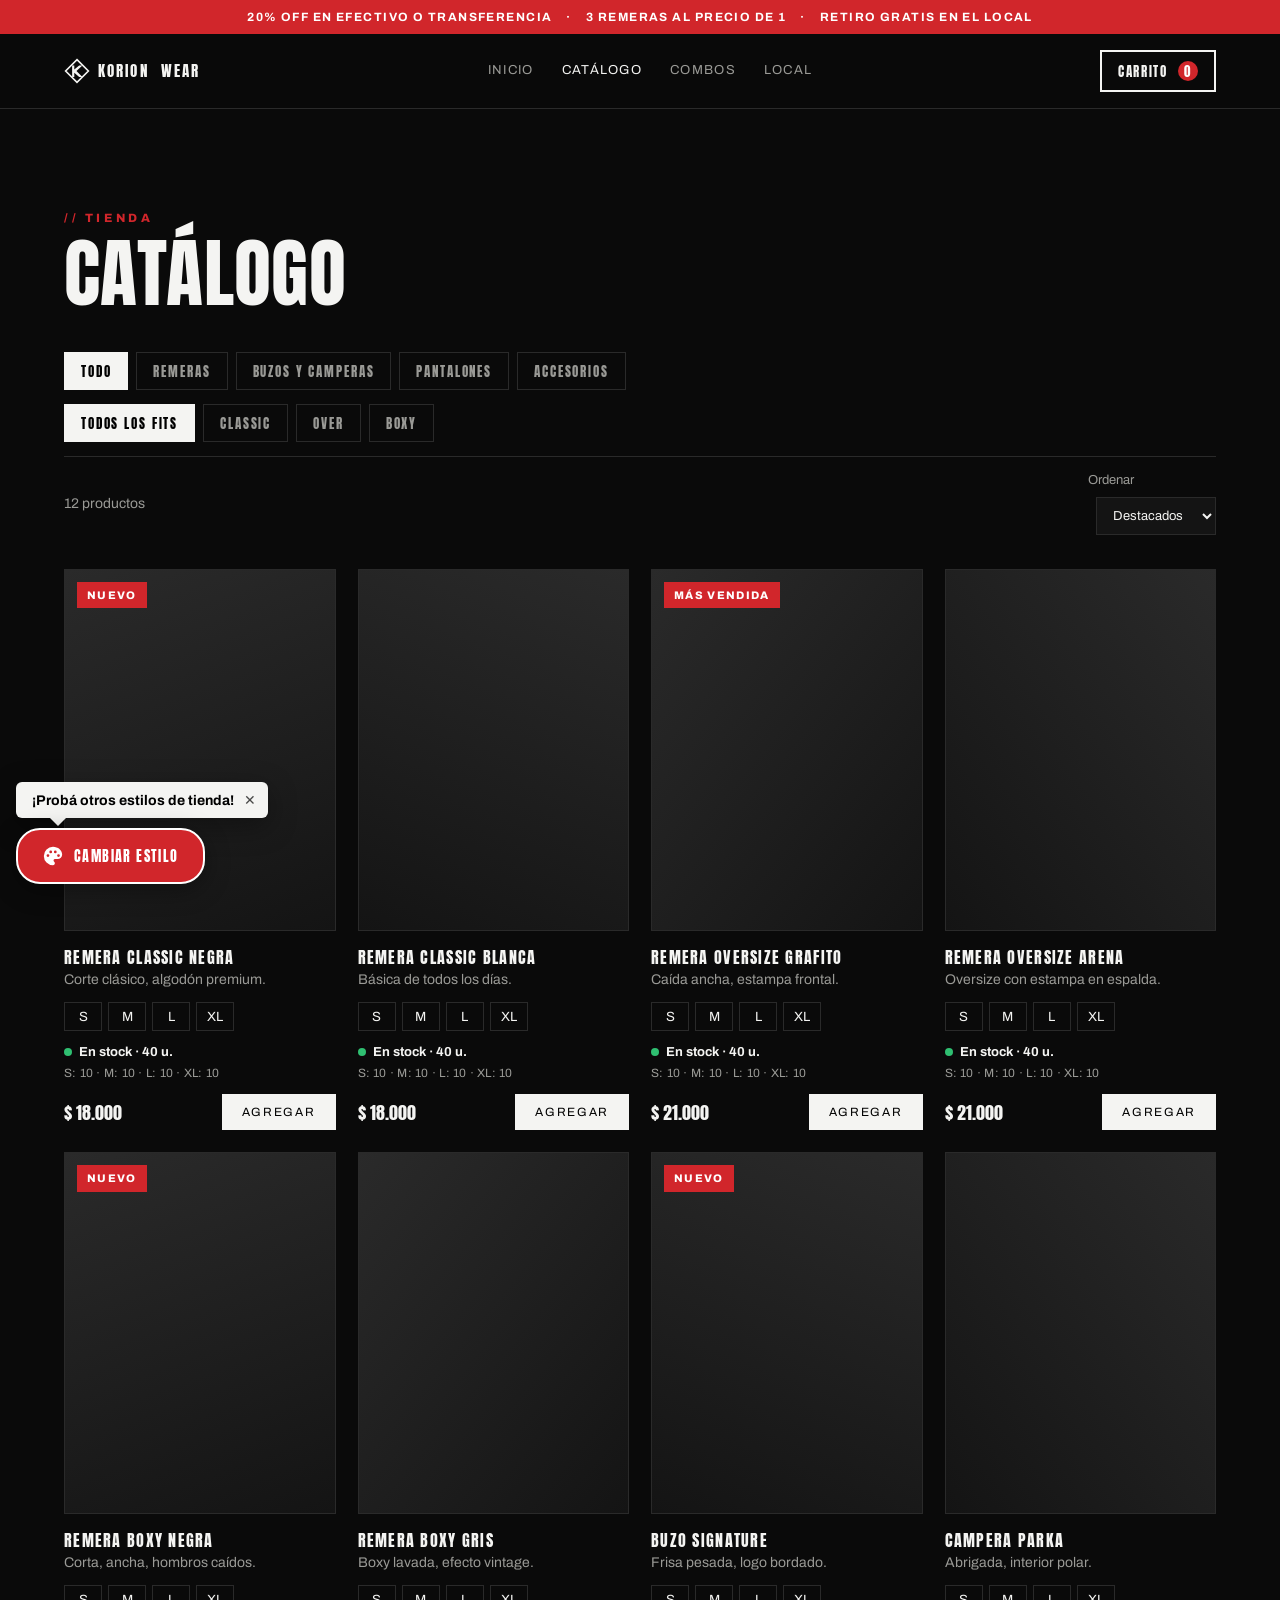
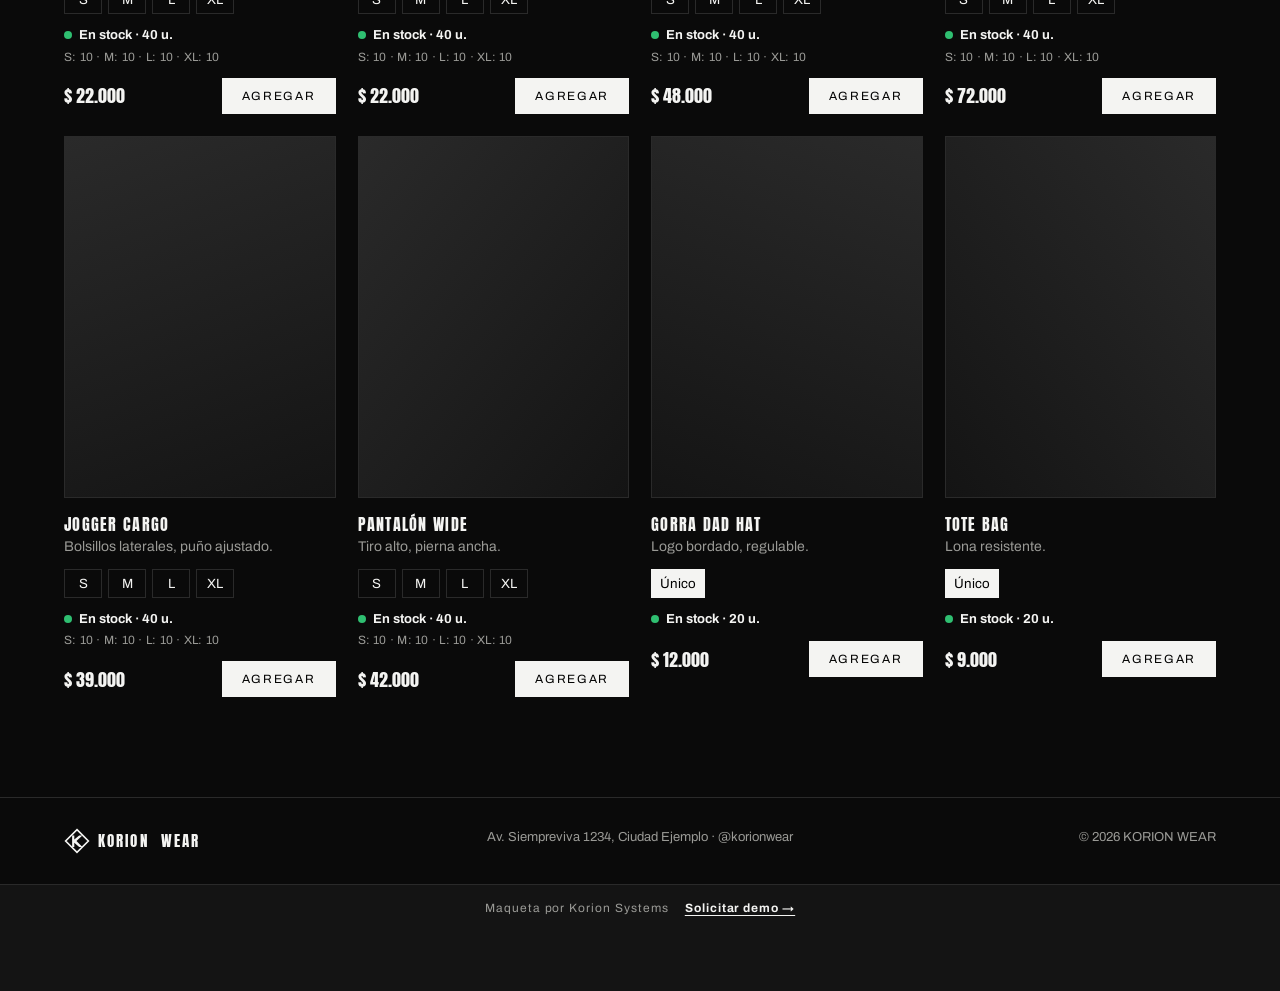
==== commit db17164d: "Add admin panel, shared inventory, per-theme typography and stock display - Per-theme fonts and text" ====
--- a/catalogo.html
+++ b/catalogo.html
@@ -27,6 +27,7 @@
   <div class="grid" id="grid"></div>
 </main>
 <script src="js/data.js"></script>
+<script src="js/inventory.js"></script>
 <script src="js/app.js"></script>
 <script src="js/pages.js"></script>
 </body>
--- a/styles.css
+++ b/styles.css
@@ -1,7 +1,8 @@
+@import url("https://fonts.googleapis.com/css2?family=Anton&family=Archivo:wght@400;600;800&family=Jost:wght@300;400;500&family=Cormorant+Garamond:ital,wght@0,500;0,600;1,400;1,500&family=EB+Garamond:ital,wght@0,400;1,400&family=Russo+One&family=Barlow:wght@500;700;800&family=Fredoka:wght@400;500;600;700&family=Nunito:wght@400;600;800&display=swap");
 :root{
   --bg:#0a0a0a; --bg2:#141414; --fg:#f4f4f2; --mute:#9a9a96; --red:#d1262b; --line:#2a2a2a;
   --inv:#000; --on-acc:#fff; --btn:var(--fg); --btn-ink:var(--inv); --glow:#1f1f1f; --ph:#2a2a2a;
-  --font:"Helvetica Neue",Arial,sans-serif; --font-head:var(--font); --tt:uppercase; --r:0px; --stroke:2px;
+  --font:"Archivo","Helvetica Neue",Arial,sans-serif; --font-head:"Anton",Impact,"Arial Narrow",sans-serif; --tt:uppercase; --r:0px; --stroke:2px;
 }
 *{box-sizing:border-box;margin:0;padding:0}
 html{scroll-behavior:smooth}
@@ -255,7 +256,6 @@
 html[data-theme="minimal"]{
   --bg:#fafaf8; --bg2:#f0f0ec; --fg:#141414; --mute:#6b6b66; --red:#141414; --line:#dcdcd5;
   --inv:#fafaf8; --on-acc:#fafaf8; --glow:#ececE6; --ph:#e4e4de; --tt:none; --stroke:1px;
-  --font:"Inter","Helvetica Neue",Arial,sans-serif;
 }
 html[data-theme="minimal"] h1,html[data-theme="minimal"] h2{font-weight:600;letter-spacing:-.04em}
 html[data-theme="minimal"] .img img{filter:none}
@@ -263,7 +263,6 @@
 html[data-theme="boutique"]{
   --bg:#f3ece2; --bg2:#e9dfd0; --fg:#2e2418; --mute:#7a6a58; --red:#8a4b2d; --line:#d6c8b3;
   --inv:#f3ece2; --on-acc:#fbf6ee; --glow:#e6d9c5; --ph:#d9c9b0; --tt:none; --stroke:1px;
-  --font:Georgia,"Times New Roman",serif; --font-head:Georgia,"Times New Roman",serif;
 }
 html[data-theme="boutique"] h1,html[data-theme="boutique"] h2{font-weight:400;font-style:italic;letter-spacing:-.01em}
 html[data-theme="boutique"] .logo{letter-spacing:.3em;font-weight:400}
@@ -272,7 +271,7 @@
 html[data-theme="deportivo"]{
   --bg:#0d0d0d; --bg2:#181818; --fg:#ffffff; --mute:#b3b3a8; --red:#ffd400; --line:#303030;
   --inv:#000; --on-acc:#000; --btn:#ffd400; --btn-ink:#000; --glow:#2b2600; --ph:#3a3300;
-  --font:"Arial Black",Impact,"Helvetica Neue",Arial,sans-serif; --font-head:"Arial Black",Impact,Arial,sans-serif; --stroke:2px;
+  --stroke:2px;
 }
 html[data-theme="deportivo"] h1,html[data-theme="deportivo"] h2{font-style:italic;letter-spacing:-.04em}
 html[data-theme="deportivo"] .marquee{background:var(--btn)}
@@ -281,7 +280,6 @@
 html[data-theme="pastel"]{
   --bg:#fff6fa; --bg2:#ffe8f1; --fg:#2d2250; --mute:#7b6f9c; --red:#ff5c9a; --line:#f3cfe0;
   --inv:#fff; --on-acc:#fff; --btn:#2d2250; --btn-ink:#fff; --glow:#ffdcec; --ph:#ffd0e3; --tt:none; --r:16px; --stroke:2px;
-  --font:"Trebuchet MS","Avenir Next",system-ui,sans-serif; --font-head:"Trebuchet MS","Avenir Next",system-ui,sans-serif;
 }
 html[data-theme="pastel"] h1,html[data-theme="pastel"] h2{font-weight:800;letter-spacing:-.03em}
 html[data-theme="pastel"] .img img{filter:saturate(1.1)}
@@ -463,3 +461,69 @@
 .themepanel{bottom:84px}
 @media(max-width:600px){.themebtn{padding:13px 18px;font-size:13px}.themehint{bottom:76px}}
 @media(prefers-reduced-motion:reduce){.themebtn{animation:none}}
+
+/* ===== Tipografía y formato propios de cada estilo ===== */
+.hero-bg,.themebtn,.fit h3,.combo-card b,.buy b,.logo,.cart-btn,.chip,.btn{font-family:var(--font-head)}
+.hero-bg,h1,h2,h3,.logo,.btn,.chip,.cart-btn,.themebtn,.fit h3,.combo-card b,.buy b{font-weight:var(--hw)}
+html{--hw:400}
+html[data-theme="minimal"]{--font:"Jost","Helvetica Neue",Arial,sans-serif;--font-head:"Jost","Helvetica Neue",Arial,sans-serif;--hw:400}
+html[data-theme="boutique"]{--font:"EB Garamond",Georgia,serif;--font-head:"Cormorant Garamond",Georgia,serif;--hw:500}
+html[data-theme="deportivo"]{--font:"Barlow","Arial Narrow",Arial,sans-serif;--font-head:"Russo One","Arial Black",Impact,sans-serif;--hw:400}
+html[data-theme="pastel"]{--font:"Nunito",system-ui,sans-serif;--font-head:"Fredoka","Nunito",system-ui,sans-serif;--hw:600}
+
+/* Oscuro: condensado, apretado, estilo cartel de calle */
+html:not([data-theme]) body,html[data-theme=""] body{font-size:16px}
+html:not([data-theme]) h1,html[data-theme=""] h1{line-height:.86;letter-spacing:.005em}
+html:not([data-theme]) h2,html[data-theme=""] h2{letter-spacing:.01em}
+html:not([data-theme]) .eyebrow::before,html[data-theme=""] .eyebrow::before{content:"// "}
+html:not([data-theme]) .btn,html[data-theme=""] .btn,html:not([data-theme]) .chip,html[data-theme=""] .chip{letter-spacing:.14em}
+
+/* Minimal: liviano, geométrico, minúsculas y aire */
+html[data-theme="minimal"] h1,html[data-theme="minimal"] h2{font-weight:300;letter-spacing:-.035em}
+html[data-theme="minimal"] .eyebrow{text-transform:none;letter-spacing:.04em;font-weight:500;font-size:14px;color:var(--mute)}
+html[data-theme="minimal"] .logo{text-transform:lowercase;letter-spacing:.02em;font-size:18px;font-weight:500}
+html[data-theme="minimal"] .nav nav a,html[data-theme="minimal"] .cart-btn,html[data-theme="minimal"] .chip,html[data-theme="minimal"] .btn{text-transform:none;letter-spacing:.02em;font-weight:500;font-size:14px}
+html[data-theme="minimal"] .lead{font-size:19px;font-weight:300}
+html[data-theme="minimal"] .buy b{font-weight:500}
+
+/* Boutique: serif editorial, cursivas y mayúsculas espaciadas */
+html[data-theme="boutique"] body{font-size:18px;line-height:1.6}
+html[data-theme="boutique"] h1{font-size:clamp(56px,9vw,140px);line-height:.95}
+html[data-theme="boutique"] h2{font-size:clamp(40px,5.6vw,72px)}
+html[data-theme="boutique"] .eyebrow{font-style:italic;text-transform:none;letter-spacing:.08em;font-weight:400;font-size:17px}
+html[data-theme="boutique"] .lead{font-style:italic;font-size:22px}
+html[data-theme="boutique"] .logo{text-transform:uppercase;font-size:22px}
+html[data-theme="boutique"] .btn,html[data-theme="boutique"] .chip{font-style:italic;text-transform:none;letter-spacing:.04em;font-size:16px}
+html[data-theme="boutique"] .card p{font-style:italic}
+
+/* Deportivo: bloque ancho, itálica y mayúsculas gritadas */
+html[data-theme="deportivo"] body{font-weight:500;font-size:17px}
+html[data-theme="deportivo"] h1,html[data-theme="deportivo"] h2{text-transform:uppercase;letter-spacing:-.02em}
+html[data-theme="deportivo"] h1{line-height:.9}
+html[data-theme="deportivo"] .eyebrow{display:inline-block;background:var(--red);color:var(--on-acc);padding:4px 12px;transform:skewX(-10deg);font-family:var(--font-head);font-weight:400;letter-spacing:.18em}
+html[data-theme="deportivo"] .lead{font-weight:700;color:var(--fg);font-size:20px}
+html[data-theme="deportivo"] .btn,html[data-theme="deportivo"] .chip{letter-spacing:.08em}
+
+/* Pastel: redondo, juguetón, tipografía amigable */
+html[data-theme="pastel"] body{font-size:17px;font-weight:600}
+html[data-theme="pastel"] h1,html[data-theme="pastel"] h2{font-weight:700;letter-spacing:-.01em;line-height:1.02}
+html[data-theme="pastel"] .eyebrow{display:inline-block;background:var(--bg2);color:var(--red);border-radius:999px;padding:6px 16px;text-transform:none;letter-spacing:.04em;font-size:14px;font-weight:800}
+html[data-theme="pastel"] .logo{text-transform:none;font-size:20px;letter-spacing:.02em}
+html[data-theme="pastel"] .btn,html[data-theme="pastel"] .chip,html[data-theme="pastel"] .cart-btn{text-transform:none;letter-spacing:.02em;font-size:15px}
+html[data-theme="pastel"] .lead{font-weight:600;font-size:19px}
+
+.size:disabled{opacity:.35;text-decoration:line-through;cursor:not-allowed}
+.btn:disabled{opacity:.45;cursor:not-allowed}
+
+.stockline{display:grid;gap:2px;margin:10px 0 12px;font-size:13px;color:var(--mute)}
+.stockline-lbl{font-weight:700;color:var(--fg)}
+.stockline-lbl::before{content:"";display:inline-block;width:8px;height:8px;border-radius:50%;background:#2fbf71;margin-right:7px}
+.stockline.low .stockline-lbl::before{background:#e8a317}
+.stockline.low .stockline-lbl{color:#e8a317}
+.stockline.out .stockline-lbl::before{background:#d64545}
+.stockline.out .stockline-lbl{color:#d64545}
+.stockline small{font-size:12px;letter-spacing:.02em}
+html[data-theme="boutique"] body:not([data-page="checkout"]) main .stockline,html[data-theme="minimal"] body:not([data-page="checkout"]) main .stockline{text-align:center}
+html[data-theme="boutique"] body:not([data-page="checkout"]) main .stockline{justify-items:center}
+html[data-theme="deportivo"] body:not([data-page="checkout"]) main .stockline,html[data-theme="pastel"] body:not([data-page="checkout"]) main .stockline{padding-inline:14px}
+html[data-theme="pastel"] body:not([data-page="checkout"]) main .stockline{padding-inline:8px}
